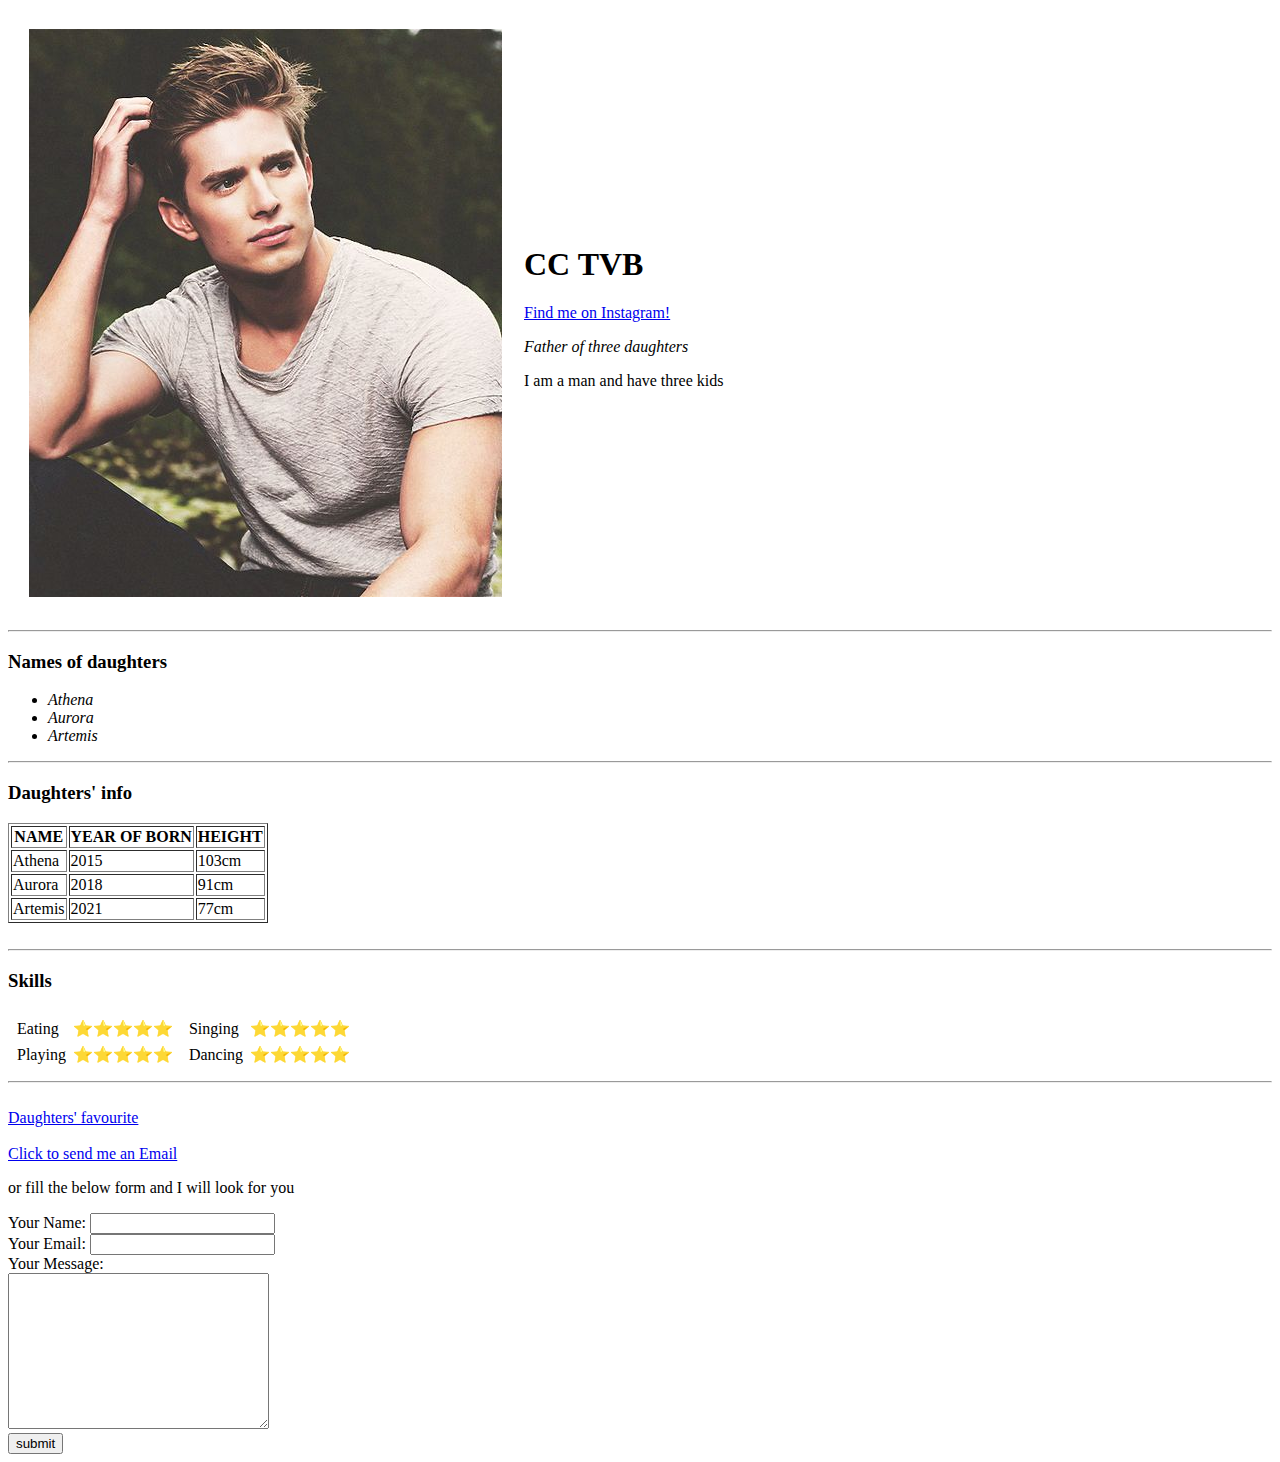
==== index.html @ bfb09a31 "Add initial website files" ====
<!DOCTYPE html>
<html lang="en" dir="ltr">

<head>
  <meta charset="utf-8">
  <title>TVB's Personal Site</title>
</head>

<body>
  <table cellspacing="20">
    <td><img src="images/handsome_guy.jpeg" alt="Handsome guy picture"></td>
    <td>
      <h1>CC TVB</h1>
      <a href="https://www.instagram.com/_drew_van_acker/">Find me on Instagram!</a>
      <em>
        <p>Father of three daughters</st>
        </p>
      </em>
      <p>I am a man and have three kids</p>
    </td>
  </table>
  <hr>
  <h3>Names of daughters</h3>
  <em>
    <ul>
      <li>Athena</li>
      <li>Aurora</li>
      <li>Artemis</li>
    </ul>
  </em>
  <hr>
  <h3>Daughters' info</h3>
  <table border="1">
    <thead>
      <tr>
        <th>NAME</th>
        <th>YEAR OF BORN</th>
        <th>HEIGHT</th>
      </tr>
    </thead>
    <tbody>
      <tr>
        <td>Athena</td>
        <td>2015</td>
        <td>103cm</td>
      </tr>
      <tr>
        <td>Aurora</td>
        <td>2018</td>
        <td>91cm</td>
      </tr>
      <tr>
        <td>Artemis</td>
        <td>2021</td>
        <td>77cm</td>
      </tr>
    </tbody>
  </table>
  <br>
  <hr>
  <h3>
    Skills
  </h3>
  <table>
    <td>
      <table cellspacing="5">
        <tr>
          <td>Eating</td>
          <td>⭐⭐⭐⭐⭐</td>
        </tr>
        <tr>
          <td>Playing</td>
          <td>⭐⭐⭐⭐⭐</td>
        </tr>
      </table>
    </td>
    <td>
      <table cellspacing="5">
        <tr>
          <td>Singing</td>
          <td>⭐⭐⭐⭐⭐</td>
        </tr>
        <tr>
          <td>Dancing</td>
          <td>⭐⭐⭐⭐⭐</td>
        </tr>
      </table>
    </td>
  </table>
  <hr>
  <br>
  <a href="daughters.html">Daughters' favourite</a>
  <br>

  <br>
  <a href="mailto: silwaltz@outlook.com">Click to send me an Email </a>
  <p>or fill the below form and I will look for you</p>
  <form class="" action="mailto: silwaltz@outlook.com" method="post" enctype="text/plain">
    <label for="">Your Name:</label>
    <input type="text" name="yourName" value="">
    <br>
    <label for="">Your Email:</label>
    <input type="email" name="yourEmail" value="">
    <br>
    <label for="">Your Message:</label>
    <br>
    <textarea name="yourMessage" rows="10" cols="30"></textarea>
    <br>
    <input type="submit" name="" value="submit">
    <br>
  </form>
</body>

</html>
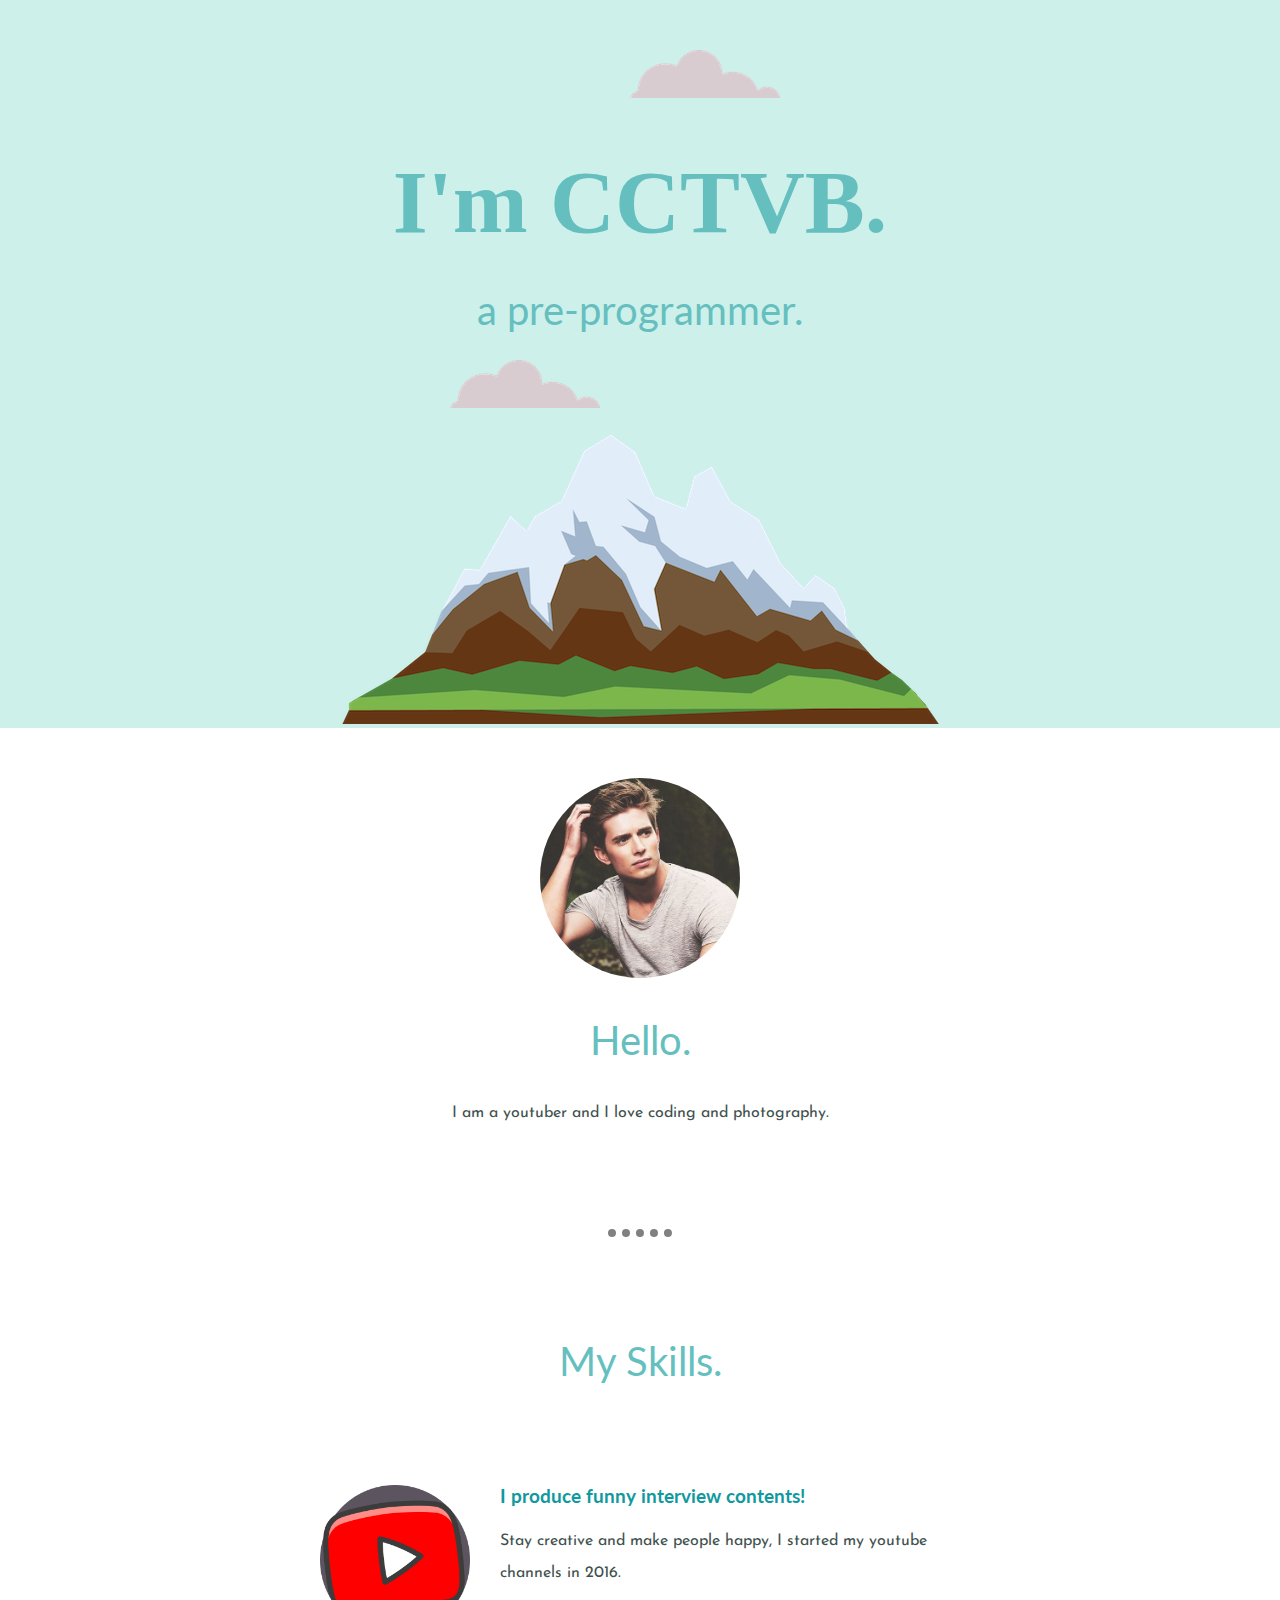
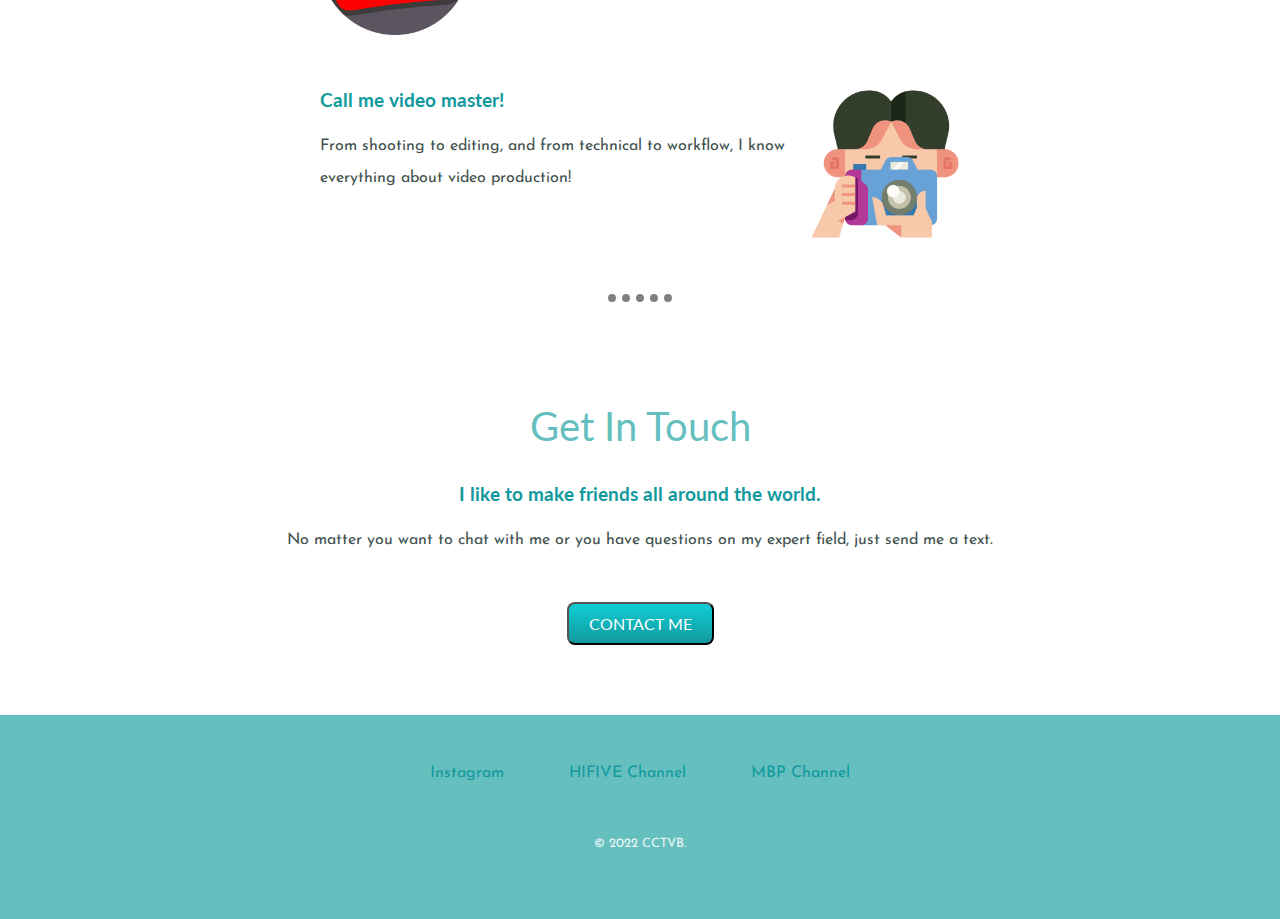
==== commit 6712ba1d: "Upload for CSS version" ====
--- a/index.html
+++ b/index.html
@@ -3,112 +3,57 @@
 
 <head>
   <meta charset="utf-8">
-  <title>TVB's Personal Site</title>
+  <title>CCTVB</title>
+  <link rel="stylesheet" href="css/styles.css">
+  <link rel="icon" href="favicon.ico">
+  <link rel="preconnect" href="https://fonts.googleapis.com">
+  <link rel="preconnect" href="https://fonts.gstatic.com" crossorigin>
+  <link href="https://fonts.googleapis.com/css2?family=Josefin+Sans&family=Lato&family=Redressed&display=swap" rel="stylesheet">
 </head>
 
 <body>
-  <table cellspacing="20">
-    <td><img src="images/handsome_guy.jpeg" alt="Handsome guy picture"></td>
-    <td>
-      <h1>CC TVB</h1>
-      <a href="https://www.instagram.com/_drew_van_acker/">Find me on Instagram!</a>
-      <em>
-        <p>Father of three daughters</st>
-        </p>
-      </em>
-      <p>I am a man and have three kids</p>
-    </td>
-  </table>
-  <hr>
-  <h3>Names of daughters</h3>
-  <em>
-    <ul>
-      <li>Athena</li>
-      <li>Aurora</li>
-      <li>Artemis</li>
-    </ul>
-  </em>
-  <hr>
-  <h3>Daughters' info</h3>
-  <table border="1">
-    <thead>
-      <tr>
-        <th>NAME</th>
-        <th>YEAR OF BORN</th>
-        <th>HEIGHT</th>
-      </tr>
-    </thead>
-    <tbody>
-      <tr>
-        <td>Athena</td>
-        <td>2015</td>
-        <td>103cm</td>
-      </tr>
-      <tr>
-        <td>Aurora</td>
-        <td>2018</td>
-        <td>91cm</td>
-      </tr>
-      <tr>
-        <td>Artemis</td>
-        <td>2021</td>
-        <td>77cm</td>
-      </tr>
-    </tbody>
-  </table>
-  <br>
-  <hr>
-  <h3>
-    Skills
-  </h3>
-  <table>
-    <td>
-      <table cellspacing="5">
-        <tr>
-          <td>Eating</td>
-          <td>⭐⭐⭐⭐⭐</td>
-        </tr>
-        <tr>
-          <td>Playing</td>
-          <td>⭐⭐⭐⭐⭐</td>
-        </tr>
-      </table>
-    </td>
-    <td>
-      <table cellspacing="5">
-        <tr>
-          <td>Singing</td>
-          <td>⭐⭐⭐⭐⭐</td>
-        </tr>
-        <tr>
-          <td>Dancing</td>
-          <td>⭐⭐⭐⭐⭐</td>
-        </tr>
-      </table>
-    </td>
-  </table>
-  <hr>
-  <br>
-  <a href="daughters.html">Daughters' favourite</a>
-  <br>
+  <div class="top_container">
+    <img class="top_cloud" src="images/cloud.png" alt="cloud-img">
+    <h1>I'm CCTVB.</h1>
+    <h2>a pre-programmer.</h2>
+    <img class="bottom_cloud" src="images/cloud.png" alt="cloud-img">
+    <img src="images/mountain.png" alt="mountain-img">
+  </div>
+  <div class="middle-container">
+    <div class="profile">
+      <img class="handsome_img" src="images/handsome_guy.jpeg" alt="handsome-img">
+      <h2>Hello.</h2>
+      <p>I am a youtuber and I love coding and photography.</p>
+    </div>
+    <hr>
+    <div class="skills">
+      <h2>My Skills.</h2>
+      <div class="skill-row">
+        <img class="skill_img1" src="images/youtube-kids.png" alt="youtube-icon">
+        <h3 class="">I produce funny interview contents!</h3>
+        <p class="">Stay creative and make people happy, I started my youtube channels in 2016.</p>
+      </div>
+      <div class="skill-row">
+        <img class="skill_img2" src="images/photography.png" alt="photography-icon">
+        <h3 class="">Call me video master!</h3>
+        <p class="">From shooting to editing, and from technical to workflow, I know everything about video production!</p>
+      </div>
+    </div>
+    <hr>
+    <div class="contact-me">
+      <h2>Get In Touch</h2>
+      <h3>I like to make friends all around the world.</h3>
+      <p>No matter you want to chat with me or you have questions on my expert field, just send me a text.</p>
+      <button class="btn" type="button" name="email_button">CONTACT ME</button>
+    </div>
+  </div>
+  <div class="bottom-container">
+    <a class="footer-link" href="https://www.instagram.com/_drew_van_acker/">Instagram</a>
+    <a class="footer-link" href="https://www.youtube.com/c/HIFIVEHK">HIFIVE Channel</a>
+    <a class="footer-link" href="https://www.youtube.com/c/MBPPRODUCE">MBP Channel</a>
+    <p class="credit">© 2022 CCTVB.</p>
+  </div>
 
-  <br>
-  <a href="mailto: silwaltz@outlook.com">Click to send me an Email </a>
-  <p>or fill the below form and I will look for you</p>
-  <form class="" action="mailto: silwaltz@outlook.com" method="post" enctype="text/plain">
-    <label for="">Your Name:</label>
-    <input type="text" name="yourName" value="">
-    <br>
-    <label for="">Your Email:</label>
-    <input type="email" name="yourEmail" value="">
-    <br>
-    <label for="">Your Message:</label>
-    <br>
-    <textarea name="yourMessage" rows="10" cols="30"></textarea>
-    <br>
-    <input type="submit" name="" value="submit">
-    <br>
-  </form>
 </body>
 
 </html>
--- a/css/styles.css
+++ b/css/styles.css
@@ -0,0 +1,134 @@
+body {
+  color: #40514E;
+  margin: 0px;
+  text-align: center;
+  /* if have width use margin: auto */
+  font-family: 'Josefin Sans', sans-serif;
+}
+
+h1 {
+  margin: 50px auto 0 auto;
+  font-family: 'Redressed', cursive;
+  font-size: 5.62rem;
+  /* 100% = 16px = 1em/rem */
+  color: #66BFBF;
+  /* line-height: 2; */
+}
+
+h2 {
+  font-family: 'Lato', sans-serif;
+  font-size: 2.5rem;
+  font-weight: normal;
+  color: #66BFBF;
+}
+
+h3 {
+  font-family: 'Lato', sans-serif;
+  color: #11999E;
+}
+
+a {
+  color: #11999E;
+  text-decoration: none;
+}
+
+a:hover {
+  color: #EAF6F6;
+}
+
+p {
+    line-height: 2;
+}
+
+hr {
+  border: 8px dotted grey;
+  width: 5%;
+  border-style: none none dotted;
+  margin-top: 100px;
+  margin-bottom: 100px;
+}
+
+.top_container {
+  background-color: #CDF0EA;
+  padding-top: 100px;
+}
+
+.top_cloud {
+  position: absolute;
+  right: 500px;
+  top: 50px;
+}
+
+.bottom_cloud {
+  position: absolute;
+  left: 450px;
+  top: 360px;
+}
+
+.handsome_img {
+  margin-top: 50px;
+  height: 200px;
+  border-radius: 50%;
+}
+
+.skill_img1 {
+  width: 150px;
+  float: left;
+  margin-right: 30px;
+}
+
+.skill_img2 {
+  width: 150px;
+  float: right;
+  margin-left: 15px;
+}
+
+.skill-row {
+  width: 50%;
+  margin: 100px auto 100px auto;
+  text-align: left;
+
+}
+
+.btn {
+  background: #11cdd4;
+  background-image: -webkit-linear-gradient(top, #11cdd4, #11999e);
+  background-image: -moz-linear-gradient(top, #11cdd4, #11999e);
+  background-image: -ms-linear-gradient(top, #11cdd4, #11999e);
+  background-image: -o-linear-gradient(top, #11cdd4, #11999e);
+  background-image: linear-gradient(to bottom, #11cdd4, #11999e);
+  -webkit-border-radius: 8;
+  -moz-border-radius: 8;
+  border-radius: 8px;
+  font-family: 'Lato', sans-serif;
+  color: #ffffff;
+  font-size: 16px;
+  padding: 10px 20px 10px 20px;
+  text-decoration: none;
+  margin: 30px 0 70px 0;
+}
+
+.btn:hover {
+  background: #30e3cb;
+  background-image: -webkit-linear-gradient(top, #30e3cb, #2bc4ad);
+  background-image: -moz-linear-gradient(top, #30e3cb, #2bc4ad);
+  background-image: -ms-linear-gradient(top, #30e3cb, #2bc4ad);
+  background-image: -o-linear-gradient(top, #30e3cb, #2bc4ad);
+  background-image: linear-gradient(to bottom, #30e3cb, #2bc4ad);
+  text-decoration: none;
+}
+
+.bottom-container {
+  background-color: #66BFBF;
+  padding: 50px;
+}
+
+.footer-link {
+    margin: 0 30px 0 30px;
+}
+
+.credit {
+  margin-top: 50px;
+  color: #EAF6F6;
+  font-size: 0.8rem;
+}
